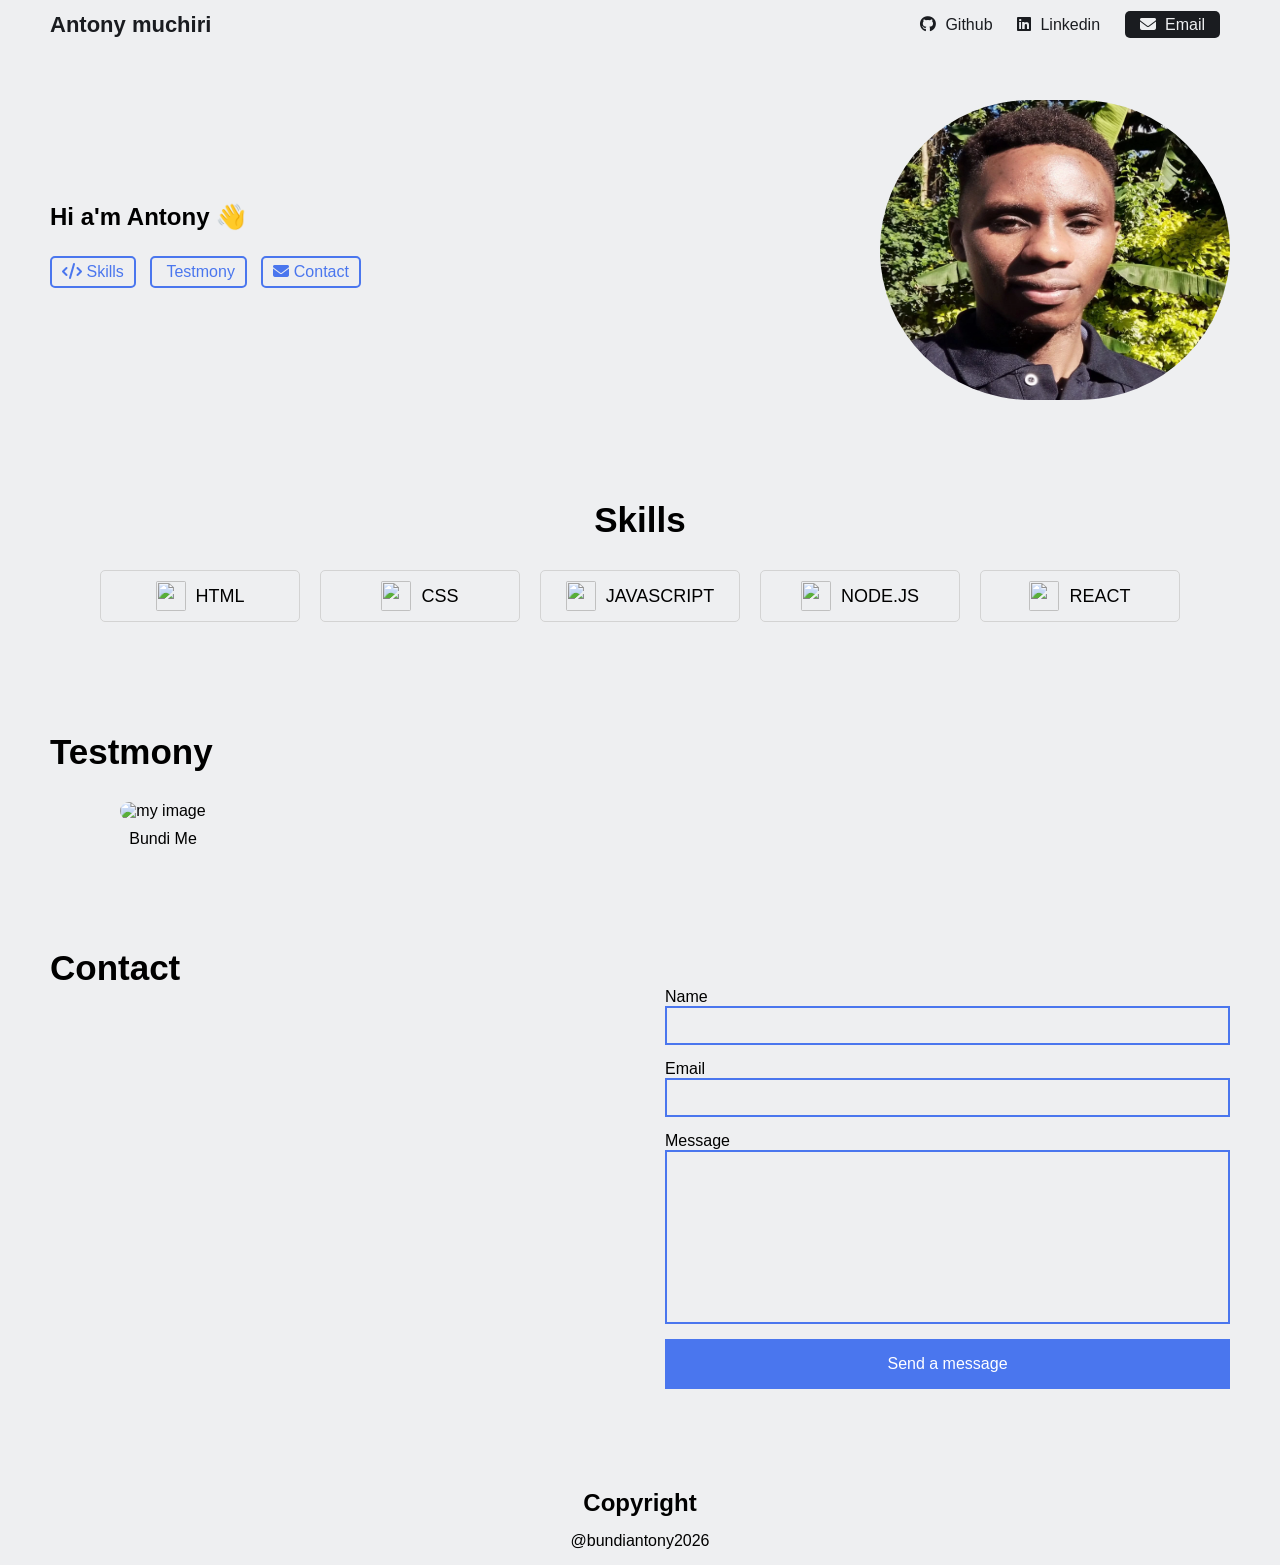
==== index.html @ bba8f7bc "Fix index.html" ====
<!DOCTYPE html>
<html lang="en">
<head>
    <meta charset="UTF-8">
    <meta name="viewport" content="width=device-width, initial-scale=1.0">

    <link rel="preconnect" href="https://fonts.googleapis.com">
    <link rel="preconnect" href="https://fonts.gatatic.com" crossorigin>
    <link href="https://fonts.googleapis/css2?family=poppins:wght@400;600&display=swap" rel="stylesheet">

    <!-- <link rel="stylesheet" href="https://cdnjs.cloudflare.comajax/libs/font-awesome/6.4.0css/all.min.css"
    integrity="sha512-iecdlmask7CVkqkXNQ/ZH/XCCvWZOJyj7Yytcennp01ypASozpnT/EOiptmFIB46ZmdtAc9eNBvHOH/ZpiBw==" crossorigin="anonymous"
    referrerpolicy="no-referrer" /> -->

    <link rel="stylesheet" href="https://cdnjs.cloudflare.com/ajax/libs/font-awesome/6.5.2/css/all.min.css">

    <link rel="stylesheet" href="style.css">

    <title>Portifolio</title>
</head>
<body>
    <!-- NAVBAR -->
     <nav>
        <div class="left">
            <a href="/">Antony muchiri</a>
        </div>

        <div class="right">
            <a href="http://github.com" target="_blank" rel="noopener 
                noreferrer">
                <i class="fa-brands fa-github"></i>
                <span>Github</span>
            </a>

            <a href="https://www.linkedin.com/in/antony-bundi-a95911350/" target="_blank" rel="noopener 
                noreferrer">
                <i class="fa-brands fa-linkedin"></i>
                <span>Linkedin</span>
            </a>

            <a href="mailto:bundi7789@gmail.com" target="_blank" rel="noopener 
                noreferrer">
                <i class="fa-solid fa-envelope"></i>
                <span>Email</span>
            </a>

        </div>
     </nav>

     <main>
        <!-- SECTION1: Hero -->
         <section class="hero-section">
            <div class="text">
                <h1>Hi a'm Antony 👋</h1>
                <!-- <p>Lorem ipsum, dolor sit amet consectetur adipisicing 
                    elit. Est, eaque? Quisquam corrupti earum tempora dignissimos 
                    ullam non, hic ratione eum sit, labore deleniti minima illum 
                    officiis cum aliquid repellendus vero debitis ad itaque architecto 
                    ex vel esse! Voluptas dolore soluta culpa ipsam fugiat minus aliquam 
                    consequatur tempora pariatur. Sit eius laborum asperiores debitis odio 
                    ad similique sapiente deleniti odit tenetur quibusdam officiis, dignissimos, 
                    iste ipsum aperiam, impedit totam soluta in qui. 
                    Rerum dolores doloremque est?</p> -->

                    <div class="links">
                        <a href="#skills">
                            <i class="fa-solid fa-code"></i>
                            <span>Skills</span>
                        </a>

                        <a href="#testmony">
                            <i class="fa-solid fa-pan"></i>
                            <span>Testmony</span>
                        </a>

                        <a href="#contact">
                            <i class="fa-solid fa-envelope"></i>
                            <span>Contact</span>
                        </a>
                    </div>
            </div>

            <div class="headshot">
                <img src="WhatsApp Image 2026-07-29 at 14.50.03.webp" width="350px" height="300px" alt="my image">
            </div>
         </section>

         <!-- SECTION 2: Skills -->
          <section id="Skills" class="skills-section">
            <h2>Skills</h2>
            <div class="text">
                <!-- Lorem ipsum dolor sit amet consectetur adipisicing 
                elit. Similique obcaecati laudantium voluptates 
                assumenda natus, quisquam vel fugit nisi sapiente 
                maiores porro vitae consequatur, tempora laborum ex maxime, 
                provident nobis. Nam? -->
            </div>

            <div class="cells">
                <div class="cell">
                    <img src="HTMLLOGOIMAGE" alt="">
                    <span>HTML</span>
                </div>
                
                <div class="cell">
                    <img src="CSSLOGOIMAGE" alt="">
                    <span>CSS</span>
                </div>

                <div class="cell">
                    <img src="JAVASCRPT LOGOIMAGE" alt="">
                    <span>JAVASCRIPT</span>
                </div>

                <div class="cell">
                    <img src="NODEJS LOGOIMAGE" alt="">
                    <span>NODE.JS</span>
                </div>

                <div class="cell">
                    <img src="REACT LOGOIMAGE" alt="">
                    <span>REACT</span>
                </div>
            </div>
          </section>

          <!-- SECTION 3: Testimony -->
           <section id="Testmony" class="testmony-section">
            <h2>Testmony</h2>
            <div class="group">
                <div class="personal-details">
                    <img src="testmony image/" alt="my image">
                    <p>Bundi Me</p>
                    <!-- <p>Lorem ipsum dolor sit amet consectetur.</p> -->
                </div>

                <div class="text">
                    <!-- Lorem ipsum dolor sit amet consectetur adipisicing elit. 
                    Laboriosam impedit assumenda, voluptatem, amet iure illo 
                    placeat dolor ipsam veniam quia voluptas! Atque assumenda 
                    reprehenderit illum molestiae vitae ratione commodi esse provident, 
                    perferendis quidem quam nisi eligendi rem in debitis quibusdam 
                    doloribus natus molestias! Alias aperiam ipsum magni fuga cumque dolorem? -->
                </div>
            </div>
           </section>

           <!-- SECTION 4: Contact -->
           <section id="Contact" class="contact-section">
            <h2>Contact</h2>

            <div class="group">
                <div class="text">
                    <!-- Lorem, ipsum dolor sit amet consectetur adipisicing elit. 
                    Molestias deleniti aliquid possimus ipsa, dignissimos, repellat 
                    iure facere qui, saepe vero fugiat iusto. Blanditiis aliquam dolorum 
                    earum itaque in quae voluptatum pariatur, nemo similique dicta eos, 
                    asperiores reprehenderit quibusdam accusantium! Voluptate eaque doloremque quam 
                    facere quis saepe rem ullam hic quos repellat? Officia, commodi! Temporibus 
                    deserunt quisquam aliquam, error maxime incidunt. -->
                </div>

                <form>
                    <label for="name">Name</label>
                    <input type="text" id="name">

                    <label for="email">Email</label>
                    <input type="text" id="email">

                    <label for="message">Message</label>
                    <textarea id="message" cols="30" rows="10"></textarea>

                    <button type="submit">Send a message</button>
                </form>
            </div>
           </section>

           <!-- SECTION5 :Copyright -->
            <section id="copyright" class="copyright-section">
                <h2>Copyright</h2>
                <div class="text">
                    @bundiantony2026
                </div>
            </section>
     </main>
</body>
</html>
---- style.css ----
:root {
    --text-color: #1a1c20;
    --link-color: #4a76ee;
    --background-color: #eeeff1;
}

* {
    margin: 0;
    padding: 0;
    box-sizing: border-box;
}

html {
    scroll-behavior: smooth;
}

body {
    font-family: 'poppins', sans-serif;
    background-color: var(--background-color);
    max-width: 1400px;
    margin: 0 auto;
}

a {
    color: var(--link-color);
    text-decoration: none;
}

/* navbar */
nav {
    display: flex;
    justify-content: space-between;
    padding: 0 50px;
    height: 50px;
    align-items: center;
}

nav .left a {
    color: var(--text-color);
    font-size: 22px;
    font-weight: 600;
}

nav .right a {
    color: var(--text-color);
    margin: 0 10px;
}
nav .right a:last-child {
    color: var(--background-color);
    background-color: var(--text-color);
    padding: 5px 15px;
    border-radius: 5px;
}

nav .right a span {
    margin-left: 5px;
}

/* SECTION 1: Hero */
.hero-section {
    display: flex;
    justify-content: space-between;
    align-items: center;
    padding: 0 50px;
    margin: 50px 0;
    margin-bottom: 100px;
    gap: 40px;
}

.hero-section .text {
    flex: 5;
}

.hero-section .text h2 {
    font-size: 45px;
}

.hero-section .text .links {
    margin-top: 25px;
}

.hero-section .text .links a {
    display: inline-block;
    padding: 5px 10px;
    border: 2px solid var(--link-color);
    border-radius: 5px;
    margin-right: 10px;
    margin-bottom: 10px;
    transition: .1s;
}

.hero-section .text .links a:hover {
    color: var(--text-color);
    border: 2px solid var(--text-color);
}

.hero-section .headshot {
    flex: 2;
    display: flex;
    justify-content: right;
}

.hero-section .headshot img {
    border-radius: 250px;
}

/* SECTION 2: Skills */
.skills-section {
    padding: 0 50px;
    margin-bottom: 100px;
}

.skills-section h2 {
    text-align: center;
    font-size: 35px;
}

.skills-section .text {
    text-align: center;
    margin-bottom: 20px;
}

.skills-section .cells {
    display: flex;
    justify-content: center;
    flex-wrap: wrap;
}

.skills-section .cells .cell {
    display: flex;
    justify-content: center;
    align-items: center;
    gap: 10px;

    width: 200px;
    padding: 10px 20px;
    margin: 10px;
    border: 1.5px solid lightgray;
    border-radius: 5px;
}

.skills-section .cells .cell img {
    width: 30px;
    height: 30px;
    object-fit: contain;
    border-radius: 2px;
}

.skills-section .cells .cell span {
    font-size: 18px;
}

/* SECTION 3: Testmony */
.testmony-section {
    padding: 0 50px;
    margin-bottom: 100px;
}

.testmony-section h2 {
    font-size: 35px;
    margin-bottom: 30px;
}

.testmony-section .group {
    display: flex;
    align-items: center;
    gap: 50px;
}

.testmony-section .group .personal-details {
    text-align: center;
    flex: 2;
}

.testmony-section .group .personal-details img {
    width: 200px;
    aspect-ratio: 1 / 1;
    object-fit: cover;
    border-radius: 50px;
    margin-bottom: 10px;
}

.testmony-section .group .personal-details p {
    font-weight: 600;
}

.testmony-section .group .personal-details p:last-child {
    font-weight: normal;
}

.testmony-section .group .text {
    flex: 8;
}

/* SECTION 4: Contact */
.contact-section {
    padding: 0 50px;
    margin-bottom: 100px;
}

.contact-section h2 {
    font-size: 35px;
}

.contact-section .group {
    display: flex;
    gap: 50px;
}

.contact-section .group .text {
    flex: 3;
    margin-top: 20px;
}

.contact-section .group form {
    flex: 3;
    display: flex;
    flex-direction: column;
}


.contact-section .group form input,
.contact-section .group form textarea {
    font-family: 'poppins', sans-serif;
    border: 2px solid var(--link-color);
    background-color: transparent;
    padding: 10px;
    margin-bottom: 15px;
    outline: none;
    resize: none;
    transition: .1s;
}

.contact-section .group form button {
    font-size: 16px;
    font-family: 'poppins', sans-serif;
    color: white;
    background-color: var(--link-color);
    border: none;
    height: 50px;
    cursor: pointer;
}

.contact-section .group form button:hover {
    filter: brightness(.9);
}

/* SECTION 3: Copyright */
.copyright-section {
    padding: 0 50px;
    margin-bottom: px;
}

.copyright-section h2 {
    align-items: center;
    display: flex;
    flex-direction: column;
}

.copyright-section .text {
    align-items: center;
    padding: 15px;
    display: flex;
    flex-direction: column;
}

@media(max-width: 850px) {
    /* SECTION 1: Hero */
    .hero-section .text h2 {
        font-size: 35px;
    }
}

@media(max-width: 740px) {
    /* SECTION 1: Hero */
    .hero-section {
        flex-direction: column-reverse;
    }

    .hero-section .headshot img {
        width: 300px;
    }
    /* SECTION 3: Testmony */
    .testmony-section h2 {
        text-align: center;
    }

    .testmony-section .group {
        flex-direction: column;
    }

    /* SECTION 3: Contact */
.contact-section .group {
    flex-direction: column;
}
}

@media(max-width: 600px) {
    /* NACBAR */
    nav {
        padding: 0 20px;
    }

    nav .right a {
        font-size: 22px;
    }

nav .right a:last-child {
        color: var(--text-color);
        background-color: transparent;
        padding: 0;
    }

    nav .right a span {
        display: none;
    }
    /* SECTION 1: Hero */
    .hero-section {
        padding: 0 20px;
    }
    .hero-section .text h2 {
        font-size: 30px;
    }

    /* SECTION 2: Skills */
    .skills-section {
        padding: 0 20px;
    }

    .skills-section .cells .cell span {
        font-size: 16px;
    }

    /* SECTION 3: Testmony */
    .testmony-section {
        padding: 0 20px;
    }

    /* SECTION 3: Contact */
.contact-section {
    padding: 0 20px;
}
}
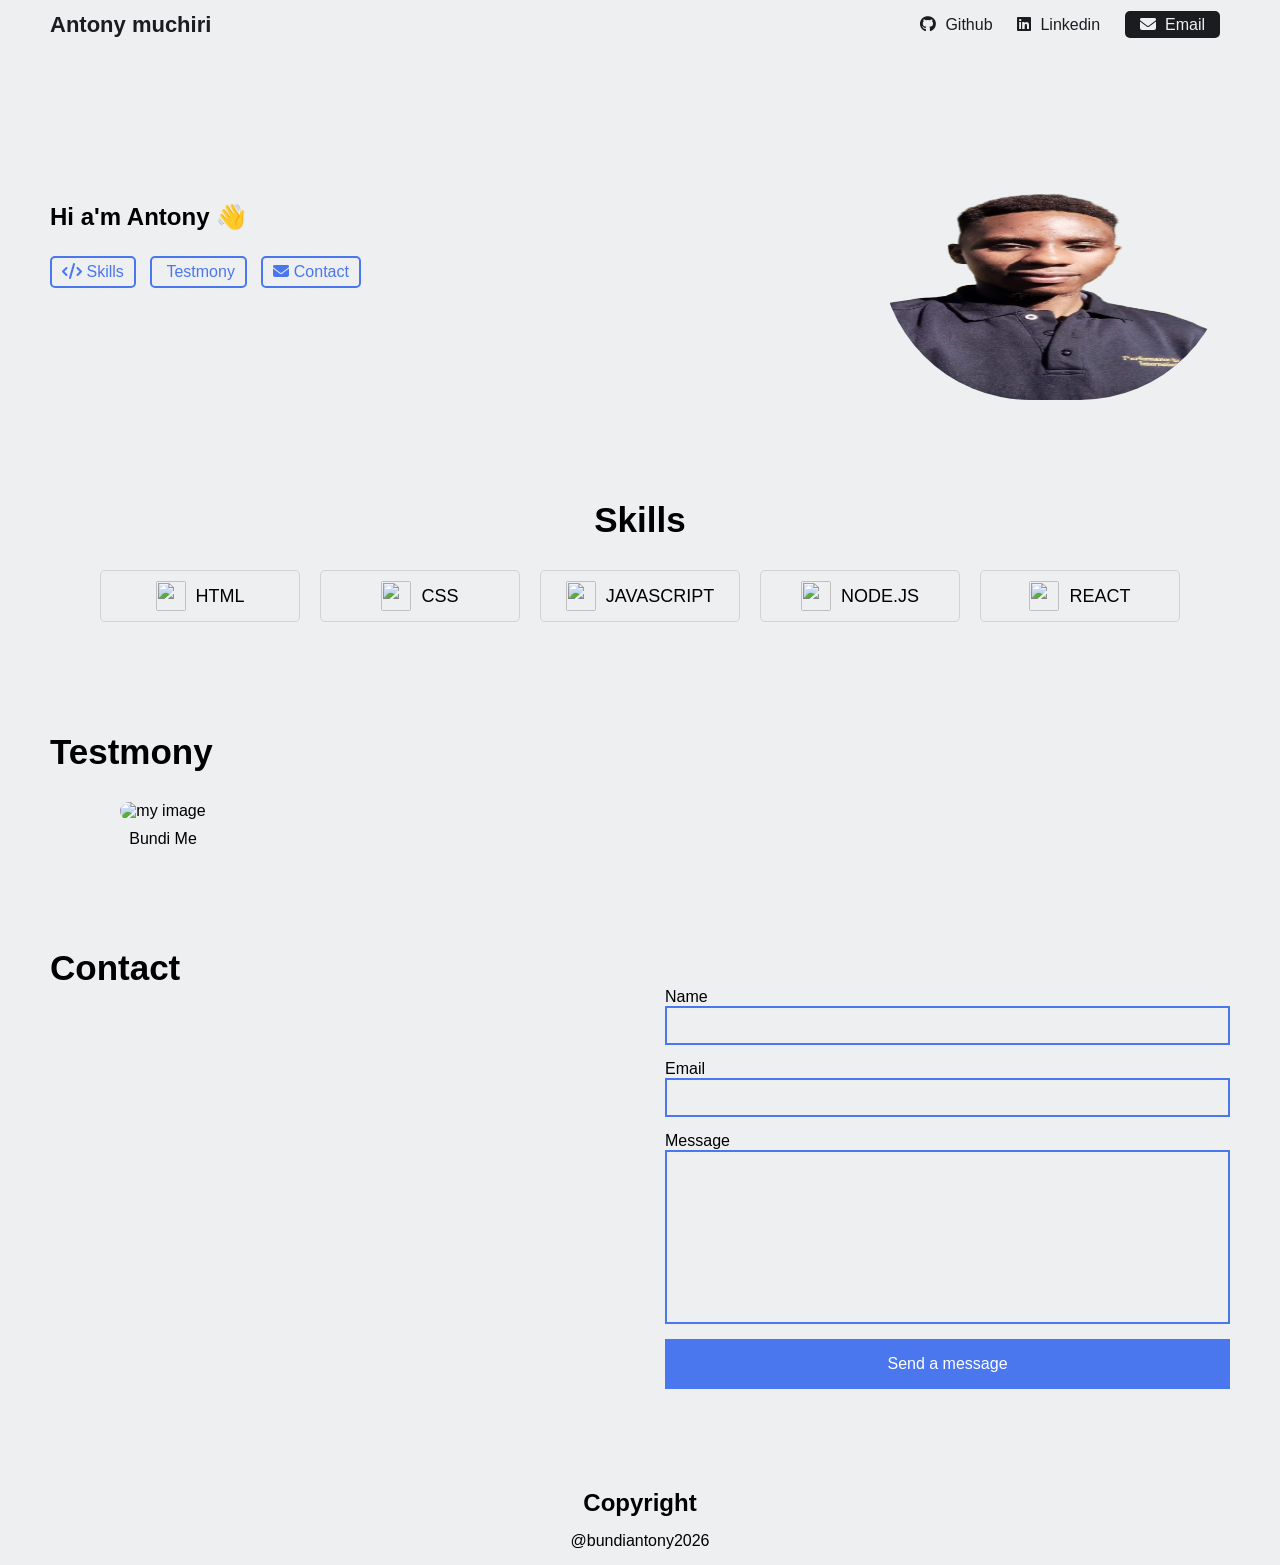
==== commit 5069fc41: "added image" ====
--- a/index.html
+++ b/index.html
@@ -81,7 +81,7 @@
             </div>
 
             <div class="headshot">
-                <img src="WhatsApp Image 2026-07-29 at 14.50.03.webp" width="350px" height="300px" alt="my image">
+                <img src="WhatsApp_Image_2026-10-01_at_01.51.56-removebg-preview.png" width="350px" height="300px" alt="my image">
             </div>
          </section>
 
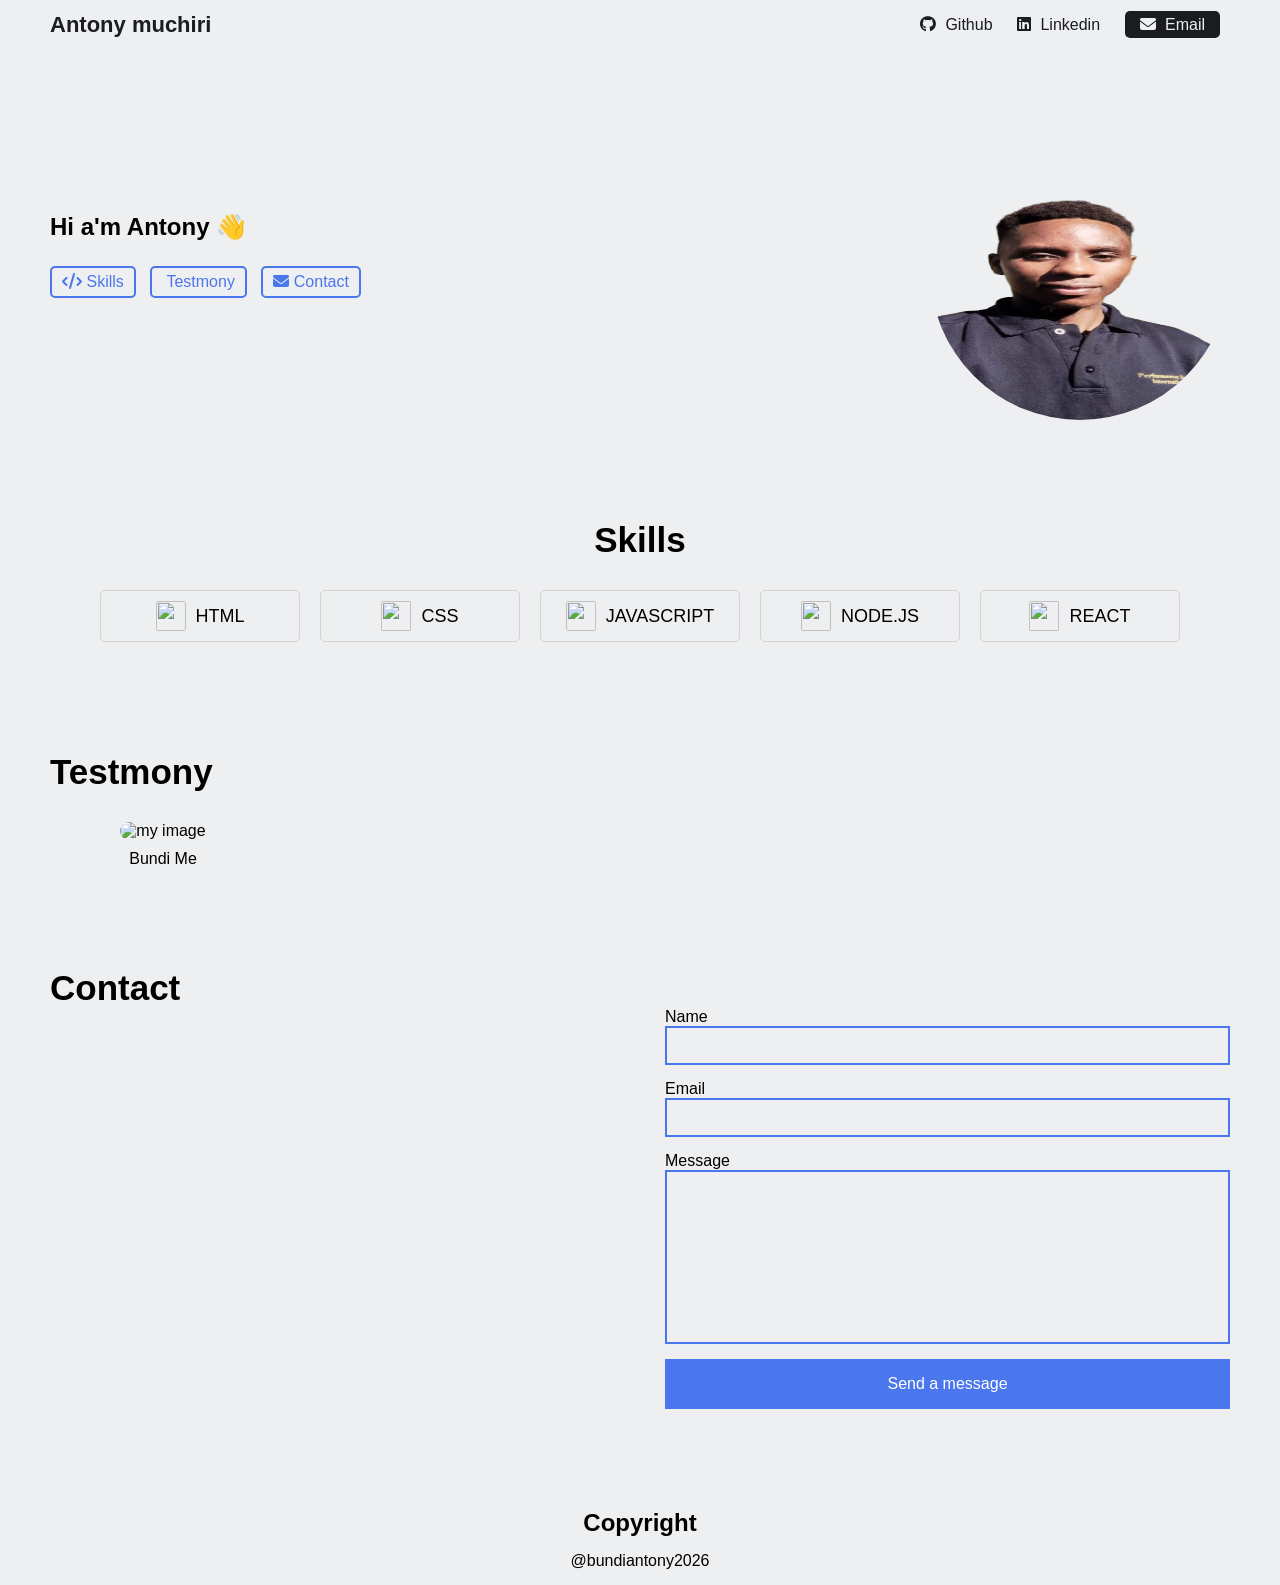
==== commit c227c810: "changed width and heigt" ====
--- a/index.html
+++ b/index.html
@@ -81,7 +81,7 @@
             </div>
 
             <div class="headshot">
-                <img src="WhatsApp_Image_2026-10-01_at_01.51.56-removebg-preview.png" width="350px" height="300px" alt="my image">
+                <img src="WhatsApp_Image_2026-10-01_at_01.51.56-removebg-preview.png" width="300px" height="320px" alt="my image">
             </div>
          </section>
 
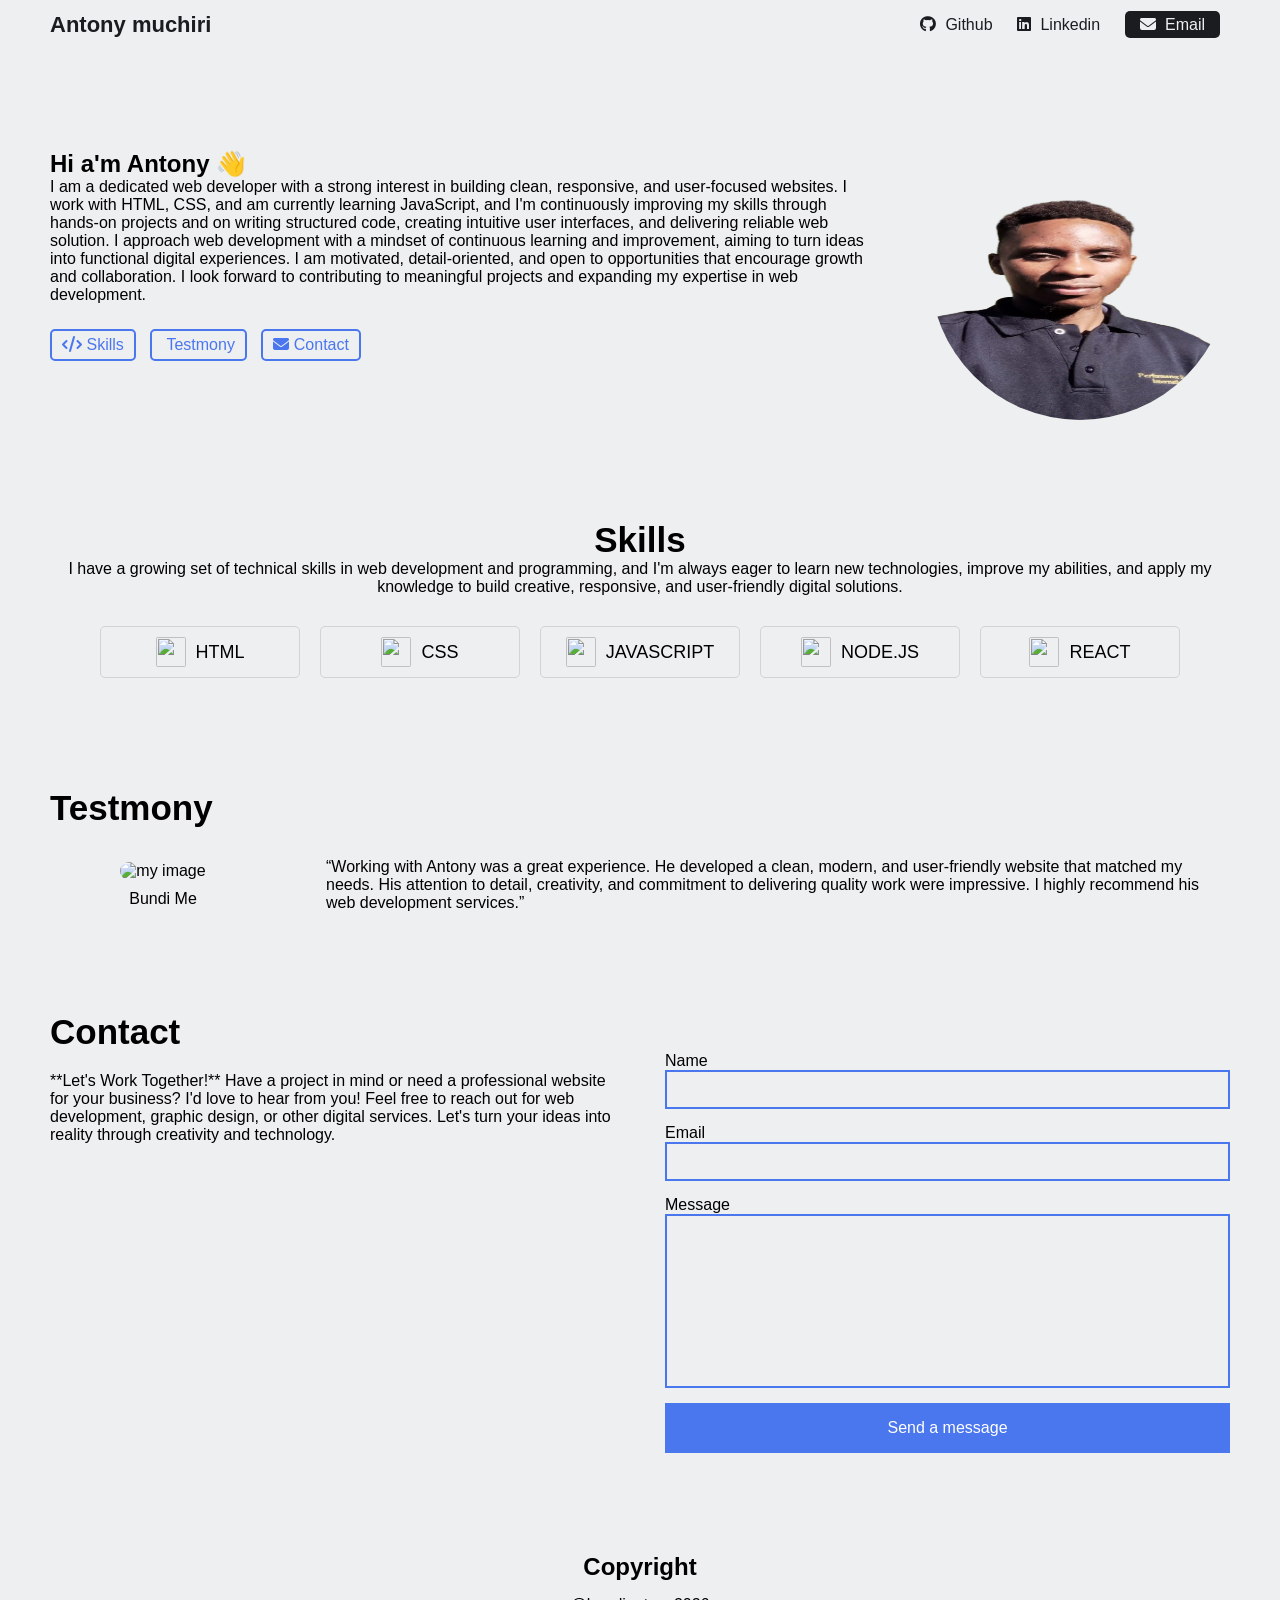
==== commit 498ac4ec: "added text" ====
--- a/index.html
+++ b/index.html
@@ -52,15 +52,13 @@
          <section class="hero-section">
             <div class="text">
                 <h1>Hi a'm Antony 👋</h1>
-                <!-- <p>Lorem ipsum, dolor sit amet consectetur adipisicing 
-                    elit. Est, eaque? Quisquam corrupti earum tempora dignissimos 
-                    ullam non, hic ratione eum sit, labore deleniti minima illum 
-                    officiis cum aliquid repellendus vero debitis ad itaque architecto 
-                    ex vel esse! Voluptas dolore soluta culpa ipsam fugiat minus aliquam 
-                    consequatur tempora pariatur. Sit eius laborum asperiores debitis odio 
-                    ad similique sapiente deleniti odit tenetur quibusdam officiis, dignissimos, 
-                    iste ipsum aperiam, impedit totam soluta in qui. 
-                    Rerum dolores doloremque est?</p> -->
+I am a dedicated web developer with a strong interest in building clean, responsive, and user-focused websites.
+I work with HTML, CSS, and am currently learning JavaScript, and I'm continuously improving my skills through hands-on projects 
+and on writing structured code, creating intuitive user interfaces, and delivering reliable web solution.
+I approach web development with a mindset of continuous learning and improvement, 
+aiming to turn ideas into functional digital experiences. I am motivated, detail-oriented, 
+and open to opportunities that encourage growth and collaboration.
+I look forward to contributing to meaningful projects and expanding my expertise in web development.
 
                     <div class="links">
                         <a href="#skills">
@@ -89,11 +87,9 @@
           <section id="Skills" class="skills-section">
             <h2>Skills</h2>
             <div class="text">
-                <!-- Lorem ipsum dolor sit amet consectetur adipisicing 
-                elit. Similique obcaecati laudantium voluptates 
-                assumenda natus, quisquam vel fugit nisi sapiente 
-                maiores porro vitae consequatur, tempora laborum ex maxime, 
-                provident nobis. Nam? -->
+               I have a growing set of technical skills in web development and programming, and 
+               I'm always eager to learn new technologies, improve my abilities, and apply my 
+               knowledge to build creative, responsive, and user-friendly digital solutions.
             </div>
 
             <div class="cells">
@@ -135,12 +131,11 @@
                 </div>
 
                 <div class="text">
-                    <!-- Lorem ipsum dolor sit amet consectetur adipisicing elit. 
-                    Laboriosam impedit assumenda, voluptatem, amet iure illo 
-                    placeat dolor ipsam veniam quia voluptas! Atque assumenda 
-                    reprehenderit illum molestiae vitae ratione commodi esse provident, 
-                    perferendis quidem quam nisi eligendi rem in debitis quibusdam 
-                    doloribus natus molestias! Alias aperiam ipsum magni fuga cumque dolorem? -->
+                    “Working with Antony was a great experience. He developed a clean, 
+                    modern, and user-friendly website that matched my needs. His attention 
+                    to detail, creativity, and commitment to delivering quality work were impressive. 
+                    I highly recommend his web development services.”
+                    <!-- — *Your Client, Website Project* -->
                 </div>
             </div>
            </section>
@@ -151,13 +146,12 @@
 
             <div class="group">
                 <div class="text">
-                    <!-- Lorem, ipsum dolor sit amet consectetur adipisicing elit. 
-                    Molestias deleniti aliquid possimus ipsa, dignissimos, repellat 
-                    iure facere qui, saepe vero fugiat iusto. Blanditiis aliquam dolorum 
-                    earum itaque in quae voluptatum pariatur, nemo similique dicta eos, 
-                    asperiores reprehenderit quibusdam accusantium! Voluptate eaque doloremque quam 
-                    facere quis saepe rem ullam hic quos repellat? Officia, commodi! Temporibus 
-                    deserunt quisquam aliquam, error maxime incidunt. -->
+                    **Let's Work Together!**
+
+                     Have a project in mind or need a professional website for your business? 
+                     I'd love to hear from you! Feel free to reach out for web development, 
+                     graphic design, or other digital services. Let's turn your ideas into 
+                     reality through creativity and technology.
                 </div>
 
                 <form>
